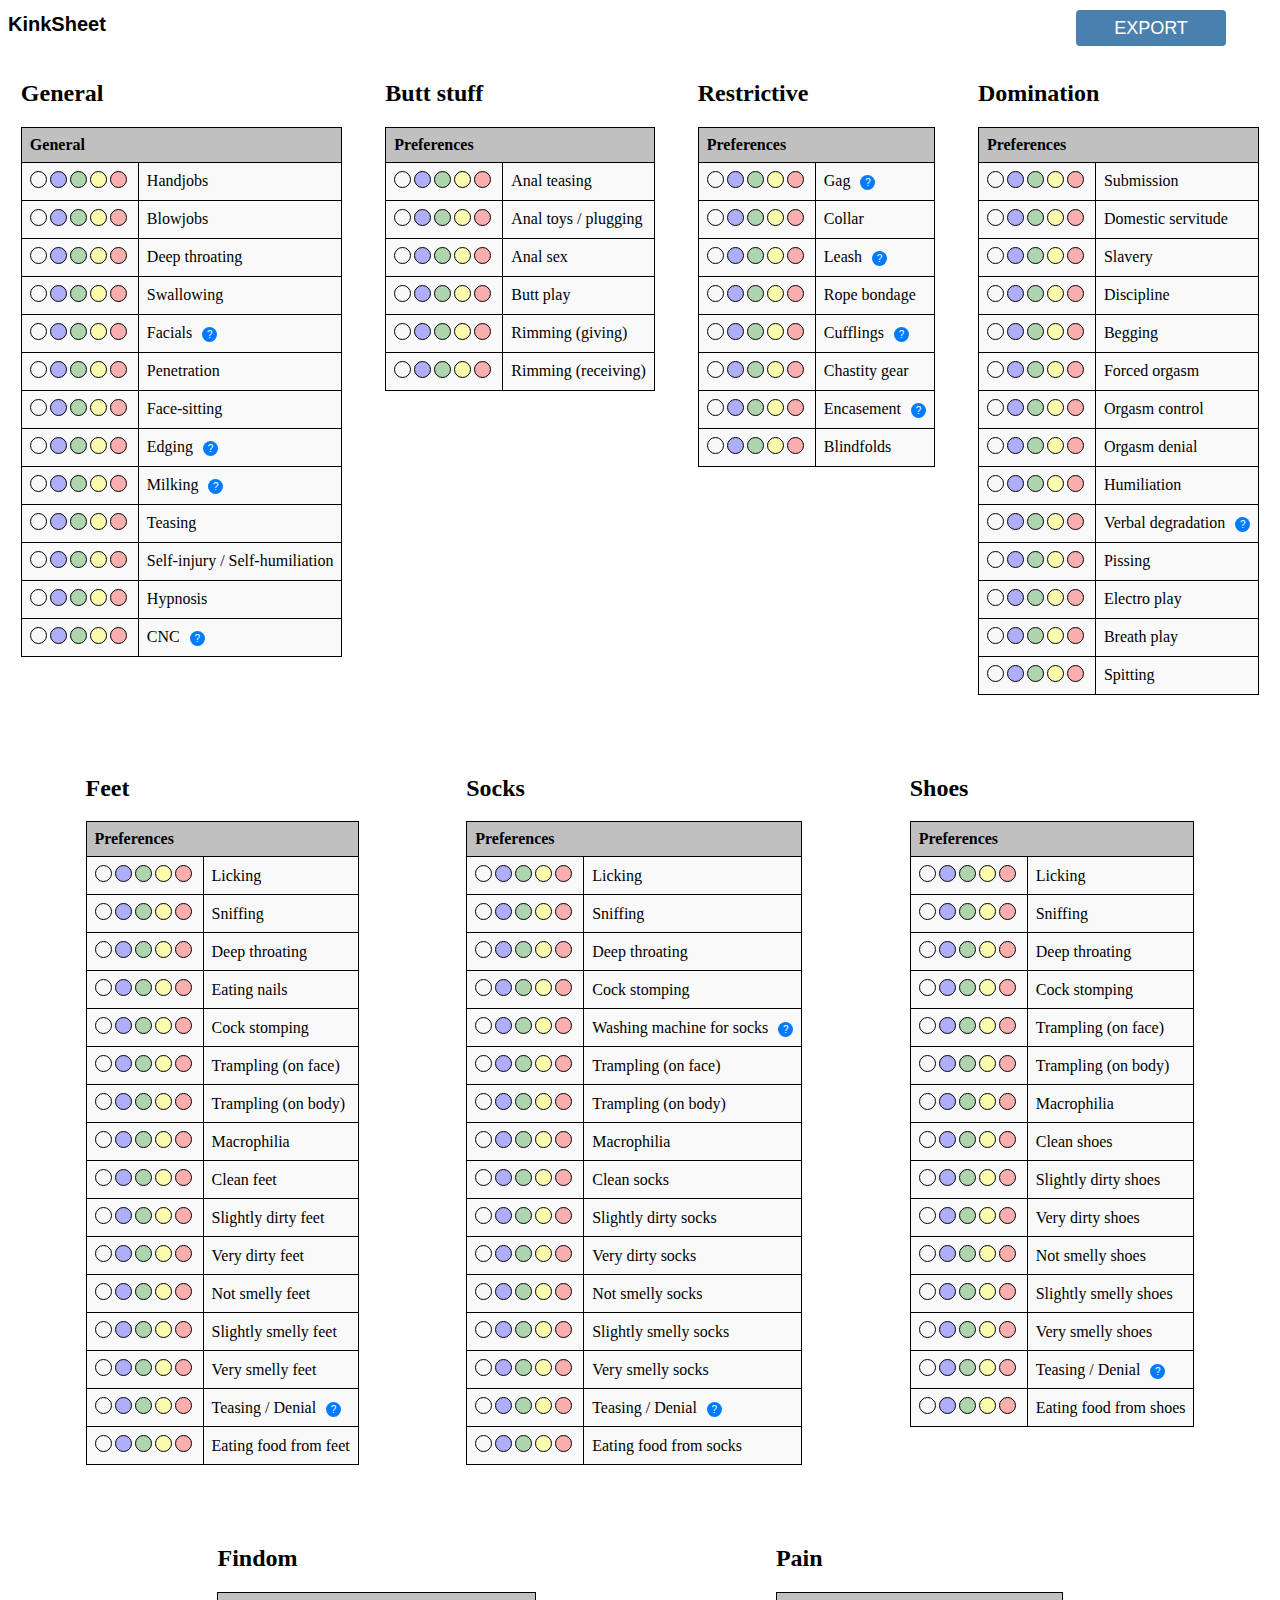
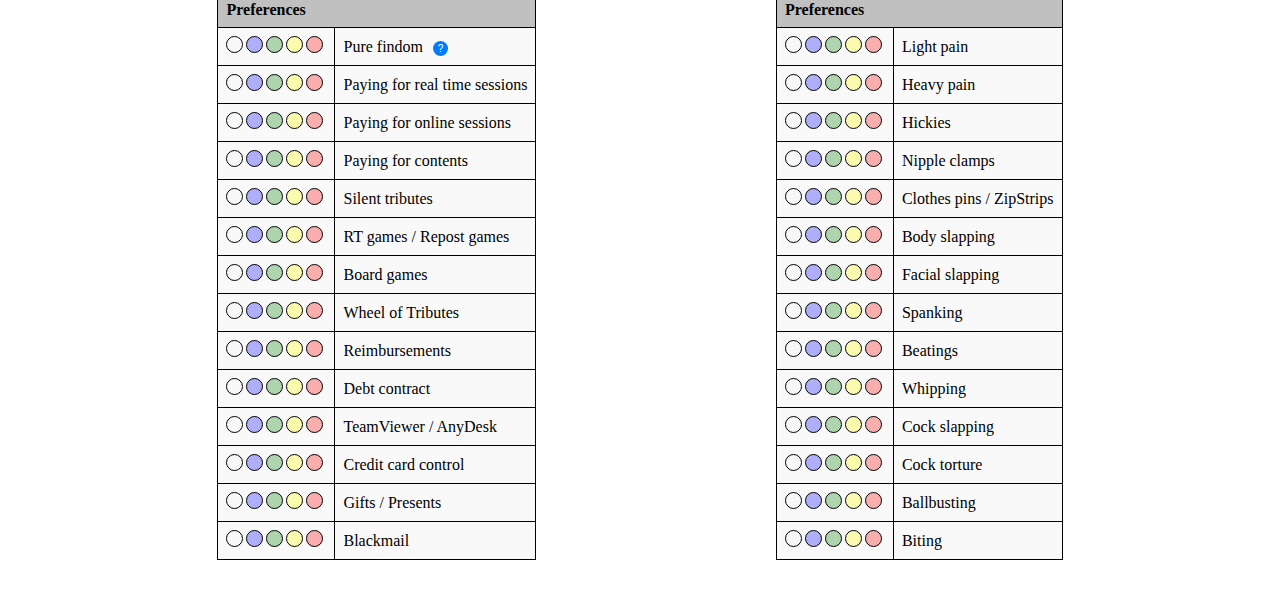
==== v2/index.html @ 4ef546b9 "Add files via upload" ====
<!DOCTYPE html>
<html lang="en">
<head>
    <meta charset="UTF-8">
    <meta name="viewport" content="width=device-width, initial-scale=1.0">
    <title>File Parser</title>
    <!-- Link to the external CSS file -->
    <link rel="stylesheet" href="styles.css">
    <script src="https://code.jquery.com/jquery-3.6.0.min.js"></script>

</head>
<body>
    

    <div class="widthWrapper">
        <h1>KinkSheet</h1>
        <div id="ExportWrapper">  
        <input type="text" id="URL">
        <button id="Export">Export</button>
        <div id="Loading">Loading</div>
    </div>

    </div>
    
    <!-- File Input to Upload classic.txt -->
    <label for="fileInput" style="display: none;"><strong>Upload classic.txt file:</strong></label>
    <input type="file" id="fileInput" accept=".txt" style="display: none;" />
    
    <!-- <h2>Parsed Output</h2>
    <pre id="output"></pre> -->

    <h2 style="display: none;">Parsed Tables</h2>
    <div id="tables"></div>

    <!-- Include the external parser script -->
    <script src="main.js"></script>

    <script>
        document.getElementById('fileInput').addEventListener('change', function(event) {
            const file = event.target.files[0];
            const reader = new FileReader();

            reader.onload = function(event) {
                const fileContent = event.target.result;
                try {
                    const parsedData = parseFileContent(fileContent);
                    // document.getElementById('output').textContent = JSON.stringify(parsedData, null, 2);
                    displayFormattedTables(parsedData);

                } catch (error) {
                    document.getElementById('output').textContent = 'Error parsing file: ' + error.message;
                }
            };

            reader.readAsText(file);
        });
    </script>
</body>
</html>
---- v2/styles.css ----
/* Style for the radio button container */
.radio-container {
    display: inline-block;
    position: relative;
    width: 20px;
    height: 20px;
}

/* Hide the default radio button */
.radio-container input[type="radio"] {
    opacity: 0;
    position: absolute;
}

/* Custom radio button visual (span) */
.radio-custom {
    width: 15px;
    height: 15px;
    border-radius: 50%;
    display: inline-block;
    border: 1px solid black;
    position: relative;
    cursor: pointer;
    transition: all 0.3s ease; /* Smooth transition for color changes */
}

/* Colors for custom radio buttons (faded) */
.radio-white {
    background-color: rgba(245, 245, 245, 0.3); /* Faded grayish white */
}

.radio-blue {
    background-color: rgba(0, 0, 255, 0.3); /* Faded blue */
}

.radio-green {
    background-color: rgba(0, 128, 0, 0.3); /* Faded green */
}

.radio-yellow {
    background-color: rgba(255, 255, 0, 0.3); /* Faded yellow */
}

.radio-red {
    background-color: rgba(255, 0, 0, 0.3); /* Faded red */
}

/* Indicate when a radio button is selected (make it vibrant) */
.radio-container input[type="radio"]:checked + .radio-custom {
    box-shadow: 0 0 0 3px rgba(0, 0, 0, 0.3);
}

.radio-container input[type="radio"]:checked + .radio-custom.radio-white {
    background-color: rgba(245, 245, 245, 1); /* Vibrant grayish white */
}

.radio-container input[type="radio"]:checked + .radio-custom.radio-blue {
    background-color: rgba(0, 0, 255, 1); /* Vibrant blue */
}

.radio-container input[type="radio"]:checked + .radio-custom.radio-green {
    background-color: rgba(0, 128, 0, 1); /* Vibrant green */
}

.radio-container input[type="radio"]:checked + .radio-custom.radio-yellow {
    background-color: rgba(255, 255, 0, 1); /* Vibrant yellow */
}

.radio-container input[type="radio"]:checked + .radio-custom.radio-red {
    background-color: rgba(255, 0, 0, 1); /* Vibrant red */
}



.category-container{
width: fit-content;
}

/* Style for the "Show Explanation" buttons */
button.show-explanation-btn {
    width: 15px;
    height: 15px;
    border-radius: 50%; /* Makes the button a perfect circle */
    background-color: #007bff; /* Blue background (can be changed) */
    color: #fff; /* White text color */
    border: none; /* Removes border */
    display: inline-flex; /* Centers the icon inside */
    align-items: center; /* Centers the text/icon vertically */
    justify-content: center; /* Centers the text/icon horizontally */
    font-size: 10px; /* Font size for any text */
    cursor: pointer; /* Changes cursor to pointer on hover */
    transition: all 0.3s ease; /* Smooth hover effect */
}

button.show-explanation-btn:hover {
    background-color: #0056b3; /* Darker shade of blue on hover */
}

button.show-explanation-btn:active {
    background-color: #004085; /* Even darker shade of blue when clicked */
}

button.show-explanation-btn:focus {
    outline: none; /* Removes default focus outline */
}


/* Container for all the tables */
#tables {
    display: flex; /* Enables flexbox for child elements (tables) */
    flex-wrap: wrap; /* Allows tables to wrap to the next row if they don't fit */
    gap: 20px; /* Space between each table (adjust as needed) */
    justify-content: space-evenly; /* Aligns items to the left; can use 'center' or 'space-between' if desired */
}

/* Each category container (which holds subcategories and their tables) */
.category-container {
    width: fit-content; /* Ensures it only takes up as much space as needed */
    display: flex; /* Make the category container use flex */
    flex-direction: column; /* Stack subcategories vertically within a category */
    margin: 10px; /* Optional: Adds some space between categories */
}

/* Each subcategory container (which holds a single table) */
.subcategory-container {
    margin-bottom: 20px; /* Space below each subcategory to prevent them from stacking too tightly */
    width: fit-content; /* Ensures it only takes up as much space as needed */
}

/* Table general styles */
table {
    border-collapse: collapse; /* Ensures that the borders do not have space between them */
    width: auto; /* Ensures tables don't stretch to fit their parent */
}

th, td {
    border: 1px solid black; /* Thin black border for all cells */
    padding: 8px; /* Adds space within cells */
    text-align: left; /* Aligns text to the left */
}

tr {
    background-color: #f9f9f9; /* Optional: Zebra stripe effect */
}

.widthWrapper{
    font-family: 'Verdana','Arial';
    font-size: 10px;
    max-width: 1700px;
    margin-left: auto;
    margin-right: auto;
    position: relative;
}

#ExportWrapper{
    font-family: 'Verdana','Arial';
    font-size: 12px;
    width: 460px;
    height: 36px;
    position: absolute;
    top: -3px;
    right: 46px;
}


#Export {
    position: absolute;
    box-sizing: border-box;
    color: #FFF;
    text-transform: uppercase;
    background-color: #4980ae;
    font-size: 18px;
    width: 150px;
    height: 36px;
    border-style: none;
    border-radius: 4px;
    cursor: pointer;
    transition: all .3s ease-in-out;
    right: 0;
}

#URL{
    display: none;
    position: absolute;
    top: 3px;
    box-sizing: border-box;
    width: 300px;
    height: 30px;
    border-radius: 4px;
    border: solid #CCC 1px;
    font-size: 16px;
    padding: 10px;
    text-align: center;
    color: #666;
    font-weight: 700;
}

#Loading{
    font-family: 'Verdana','Arial';
    display: none;
    overflow: visible;
    line-height: 26px;
    font-size: 16px;
    color: #999;
    font-weight: 700;
    position: absolute;
    top: 4px;
    left: 220px;
}
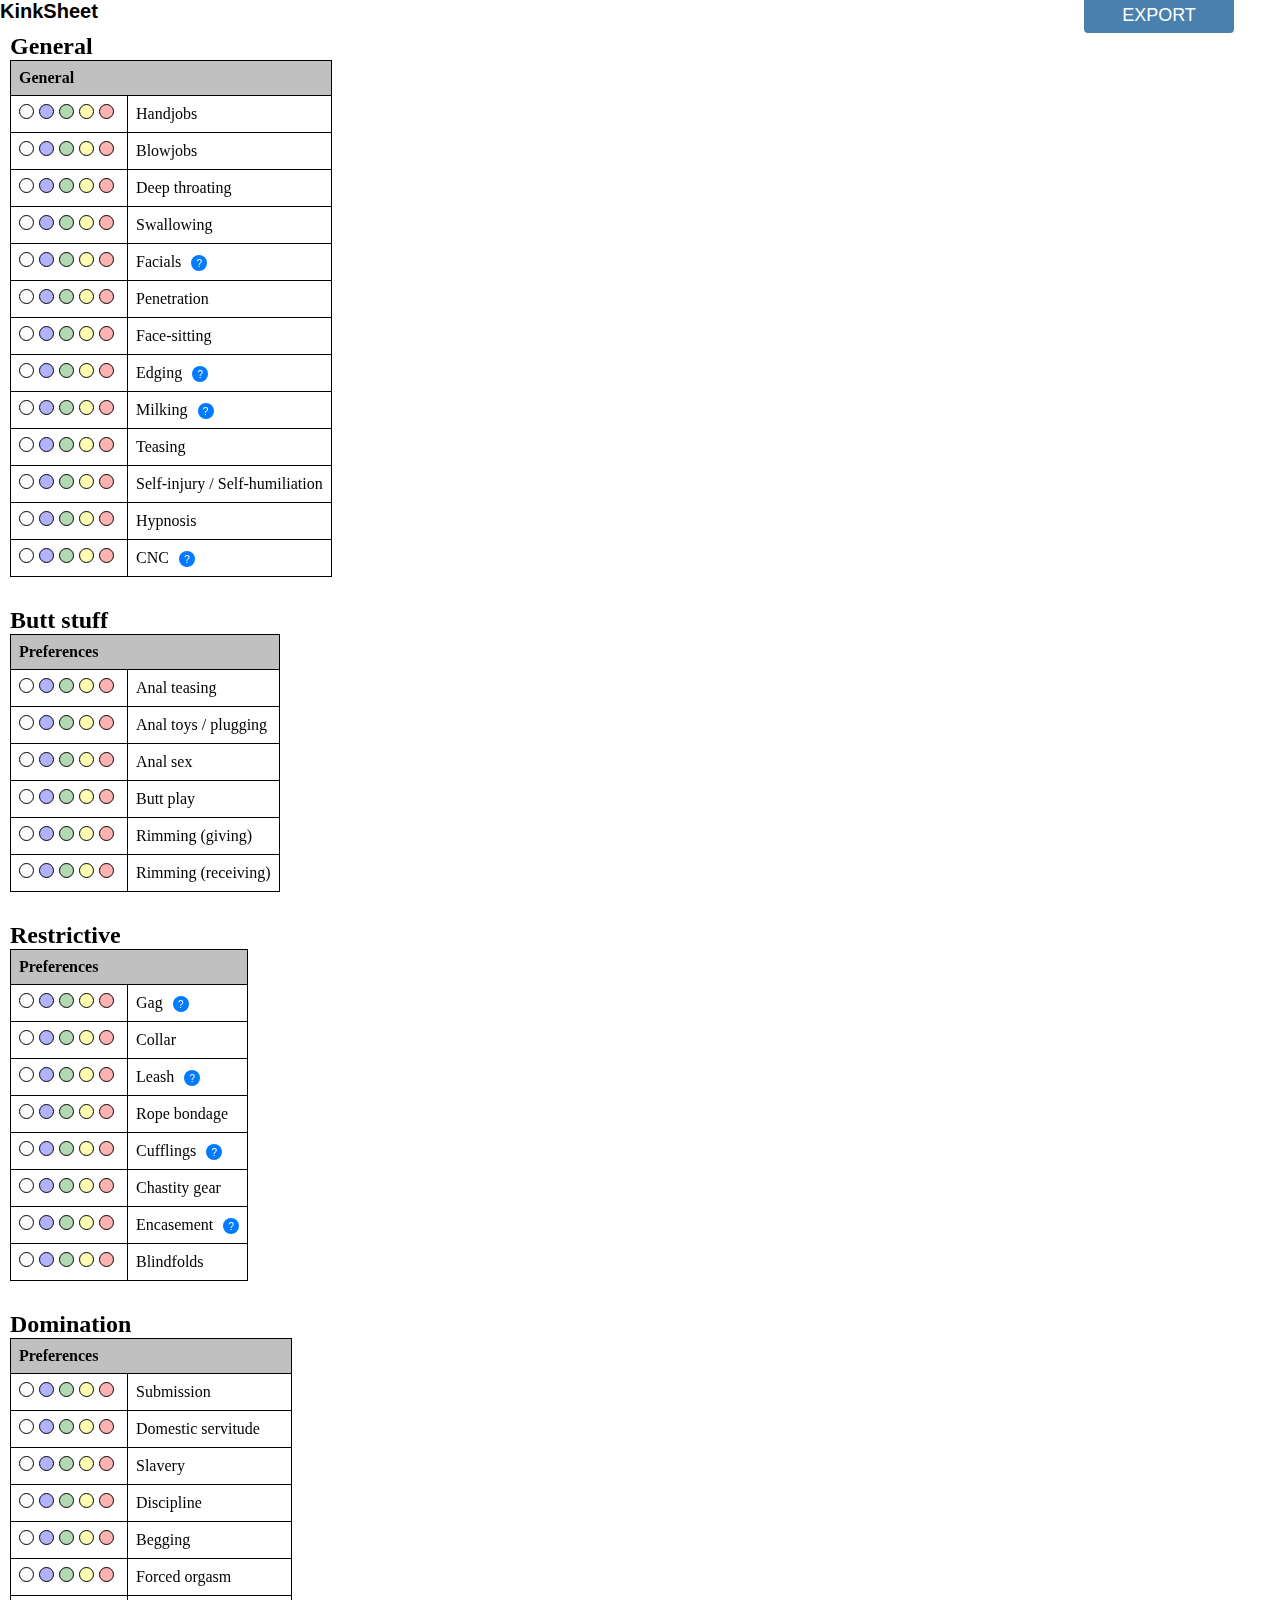
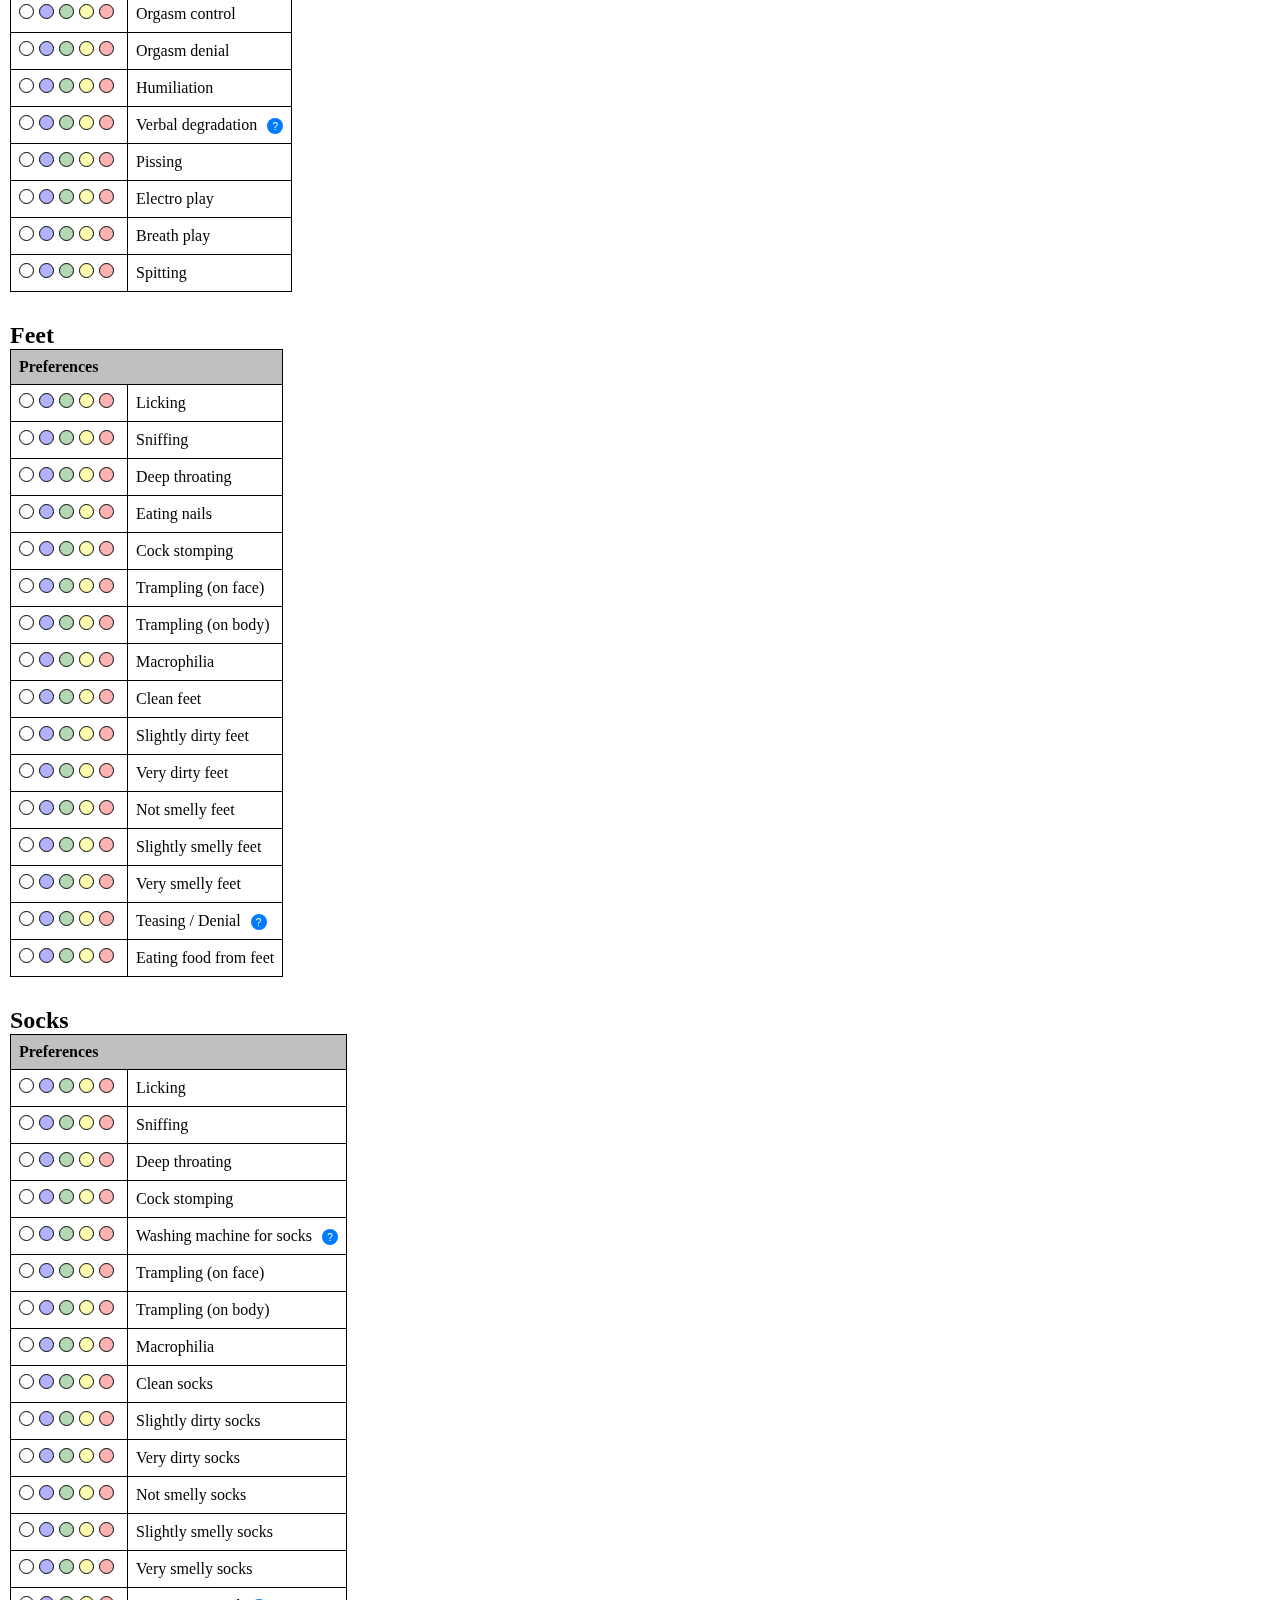
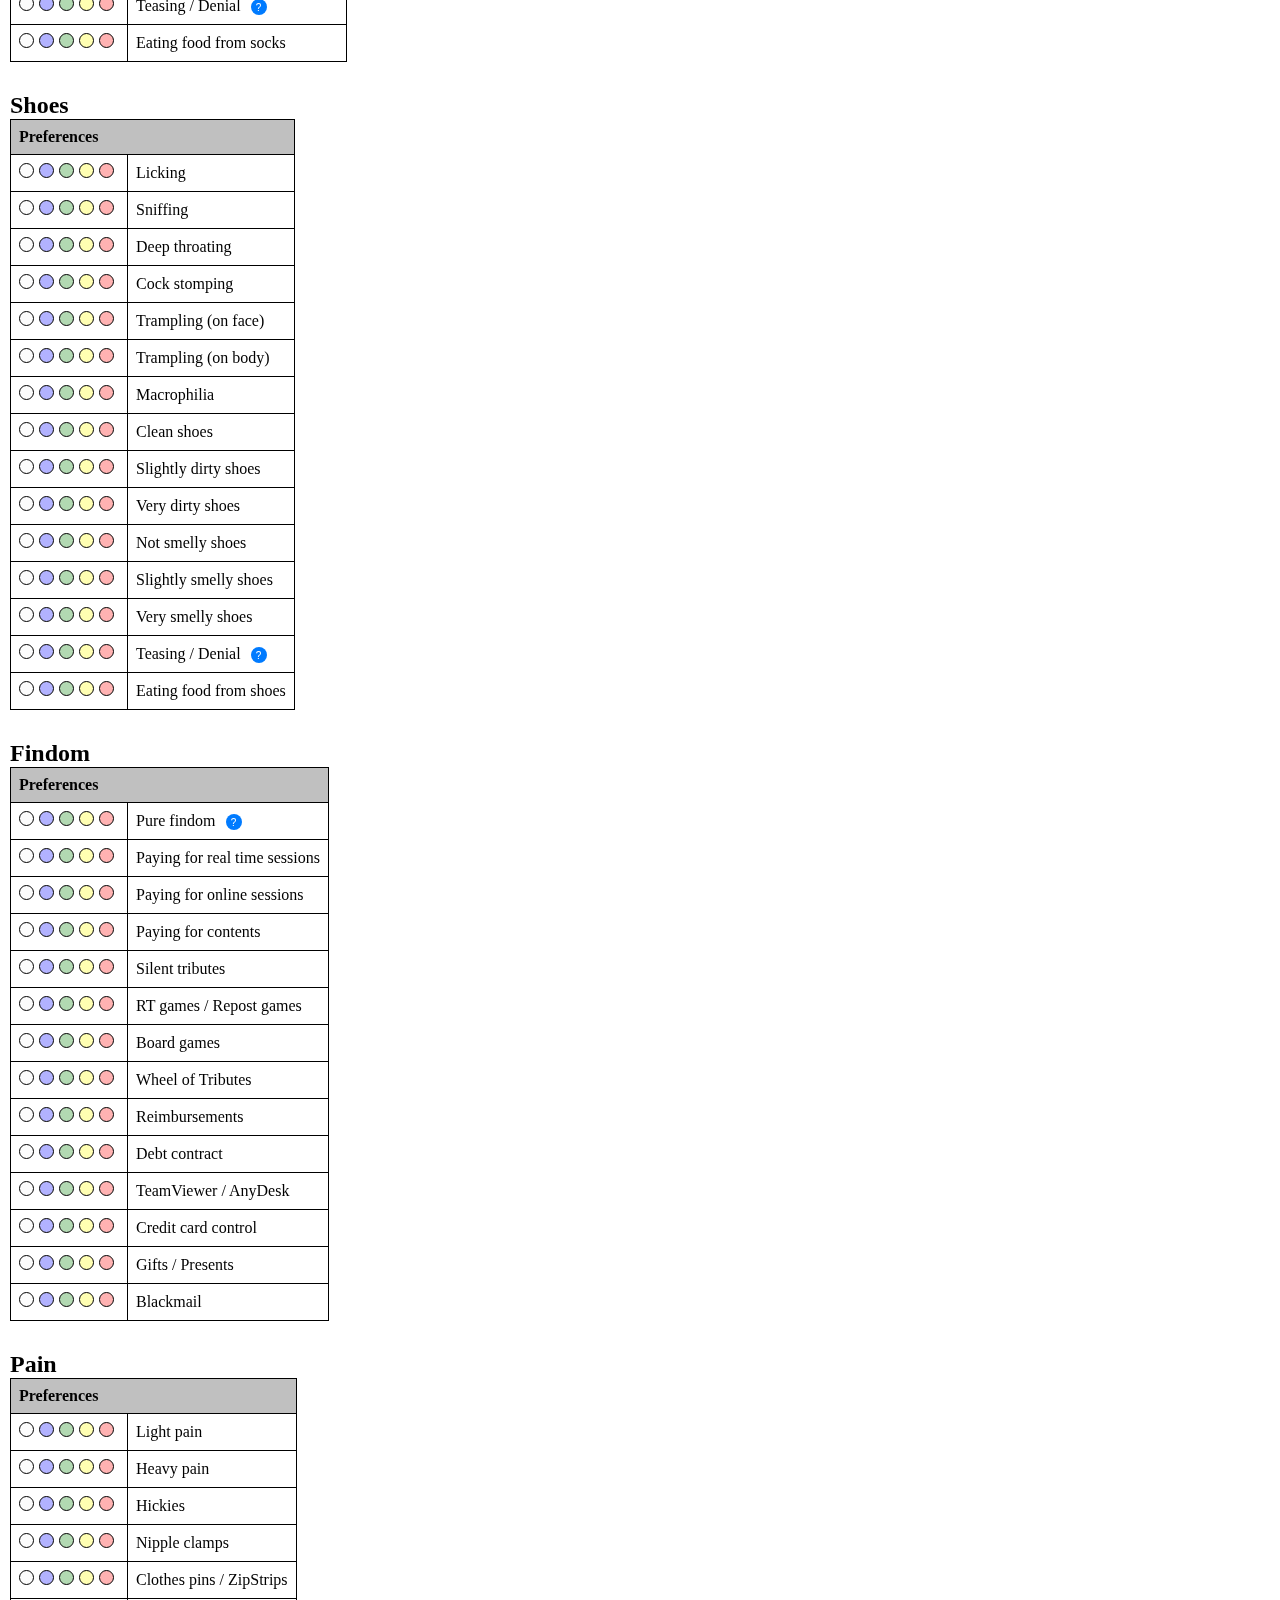
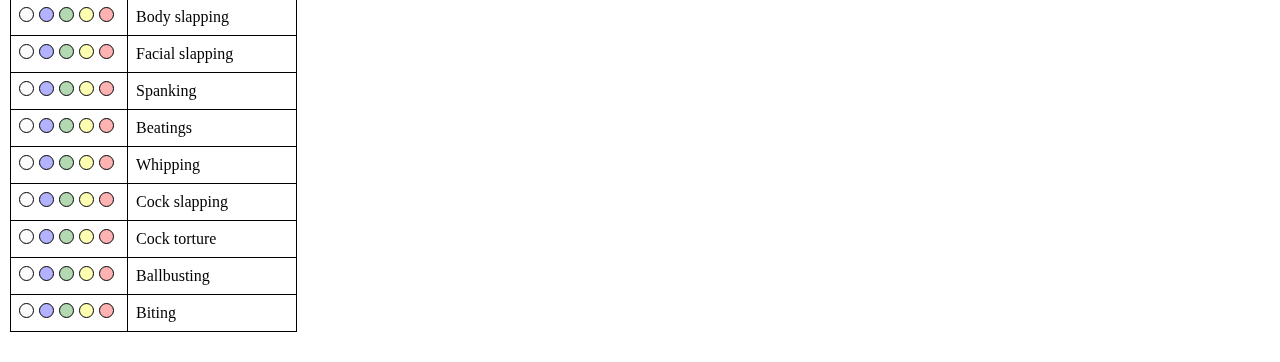
==== commit 0b78fb4a: "Add files via upload" ====
--- a/v2/index.html
+++ b/v2/index.html
@@ -2,7 +2,8 @@
 <html lang="en">
 <head>
     <meta charset="UTF-8">
-    <meta name="viewport" content="width=device-width, initial-scale=1.0">
+    <meta name="viewport" content="width=device-width, initial-scale=1.0, maximum-scale=1.0, user-scalable=no">
+
     <title>File Parser</title>
     <!-- Link to the external CSS file -->
     <link rel="stylesheet" href="styles.css">
--- a/v2/styles.css
+++ b/v2/styles.css
@@ -1,15 +1,26 @@
+/* GENERAL FIXES */
+* {
+    margin: 0;
+    padding: 0;
+    box-sizing: border-box; /* Consistent box model */
+}
+
 /* Style for the radio button container */
 .radio-container {
     display: inline-block;
     position: relative;
     width: 20px;
     height: 20px;
+    -webkit-transform: translateZ(0); /* Fix rendering glitches in Safari */
+    transform: translateZ(0); /* Ensure smooth rendering */
 }
 
 /* Hide the default radio button */
 .radio-container input[type="radio"] {
     opacity: 0;
     position: absolute;
+    -webkit-appearance: none; /* Fix default iOS appearance */
+    appearance: none;
 }
 
 /* Custom radio button visual (span) */
@@ -18,10 +29,15 @@
     height: 15px;
     border-radius: 50%;
     display: inline-block;
+    line-height: 15px; /* Ensures vertical alignment of the content */
+    text-align: center; /* Ensures horizontal alignment */
     border: 1px solid black;
+    background-color: white; /* Explicitly set the background */
     position: relative;
     cursor: pointer;
     transition: all 0.3s ease; /* Smooth transition for color changes */
+    -webkit-transform: translateZ(0); /* Fix Safari rendering issues */
+    transform: translateZ(0);
 }
 
 /* Colors for custom radio buttons (faded) */
@@ -48,6 +64,8 @@
 /* Indicate when a radio button is selected (make it vibrant) */
 .radio-container input[type="radio"]:checked + .radio-custom {
     box-shadow: 0 0 0 3px rgba(0, 0, 0, 0.3);
+    -webkit-box-shadow: 0 0 0 3px rgba(0, 0, 0, 0.3); /* Safari compatibility */
+    background-color: white; /* Reset background to white before applying vibrant colors */
 }
 
 .radio-container input[type="radio"]:checked + .radio-custom.radio-white {
@@ -70,90 +88,50 @@
     background-color: rgba(255, 0, 0, 1); /* Vibrant red */
 }
 
-
-
-.category-container{
-width: fit-content;
-}
-
-/* Style for the "Show Explanation" buttons */
-button.show-explanation-btn {
-    width: 15px;
-    height: 15px;
-    border-radius: 50%; /* Makes the button a perfect circle */
-    background-color: #007bff; /* Blue background (can be changed) */
-    color: #fff; /* White text color */
-    border: none; /* Removes border */
-    display: inline-flex; /* Centers the icon inside */
-    align-items: center; /* Centers the text/icon vertically */
-    justify-content: center; /* Centers the text/icon horizontally */
-    font-size: 10px; /* Font size for any text */
-    cursor: pointer; /* Changes cursor to pointer on hover */
-    transition: all 0.3s ease; /* Smooth hover effect */
-}
-
-button.show-explanation-btn:hover {
-    background-color: #0056b3; /* Darker shade of blue on hover */
-}
-
-button.show-explanation-btn:active {
-    background-color: #004085; /* Even darker shade of blue when clicked */
-}
-
-button.show-explanation-btn:focus {
-    outline: none; /* Removes default focus outline */
-}
-
-
-/* Container for all the tables */
-#tables {
-    display: flex; /* Enables flexbox for child elements (tables) */
-    flex-wrap: wrap; /* Allows tables to wrap to the next row if they don't fit */
-    gap: 20px; /* Space between each table (adjust as needed) */
-    justify-content: space-evenly; /* Aligns items to the left; can use 'center' or 'space-between' if desired */
-}
-
-/* Each category container (which holds subcategories and their tables) */
+/* CATEGORY CONTAINER */
 .category-container {
-    width: fit-content; /* Ensures it only takes up as much space as needed */
-    display: flex; /* Make the category container use flex */
-    flex-direction: column; /* Stack subcategories vertically within a category */
-    margin: 10px; /* Optional: Adds some space between categories */
-}
-
-/* Each subcategory container (which holds a single table) */
+    width: fit-content;
+    display: flex;
+    flex-direction: column;
+    margin: 10px;
+    -webkit-transform: translateZ(0); /* Prevent rendering issues */
+    transform: translateZ(0);
+}
+
+/* Subcategory container styles */
 .subcategory-container {
-    margin-bottom: 20px; /* Space below each subcategory to prevent them from stacking too tightly */
-    width: fit-content; /* Ensures it only takes up as much space as needed */
-}
-
-/* Table general styles */
+    margin-bottom: 20px;
+    width: fit-content;
+}
+
+/* TABLE STYLES */
 table {
-    border-collapse: collapse; /* Ensures that the borders do not have space between them */
-    width: auto; /* Ensures tables don't stretch to fit their parent */
+    border-collapse: collapse; /* No space between borders */
+    width: auto; /* Table adjusts to content */
 }
 
 th, td {
-    border: 1px solid black; /* Thin black border for all cells */
-    padding: 8px; /* Adds space within cells */
-    text-align: left; /* Aligns text to the left */
+    border: 1px solid black !important; /* Force border rendering */
+    padding: 8px; /* Space inside cells */
+    text-align: left;
+    background-color: white; /* Explicit white background */
 }
 
 tr {
-    background-color: #f9f9f9; /* Optional: Zebra stripe effect */
-}
-
-.widthWrapper{
-    font-family: 'Verdana','Arial';
+    background-color: #f9f9f9; /* Zebra stripe effect for rows */
+}
+
+/* EXPORT AND LOADING STYLES */
+.widthWrapper {
+    font-family: 'Verdana', 'Arial', sans-serif;
     font-size: 10px;
     max-width: 1700px;
-    margin-left: auto;
-    margin-right: auto;
+    margin: 0 auto;
     position: relative;
 }
 
-#ExportWrapper{
-    font-family: 'Verdana','Arial';
+#ExportWrapper {
+    font-family: 'Verdana', 'Arial', sans-serif;
     font-size: 12px;
     width: 460px;
     height: 36px;
@@ -161,7 +139,6 @@
     top: -3px;
     right: 46px;
 }
-
 
 #Export {
     position: absolute;
@@ -172,14 +149,14 @@
     font-size: 18px;
     width: 150px;
     height: 36px;
-    border-style: none;
+    border: none;
     border-radius: 4px;
     cursor: pointer;
-    transition: all .3s ease-in-out;
+    transition: all 0.3s ease-in-out;
     right: 0;
 }
 
-#URL{
+#URL {
     display: none;
     position: absolute;
     top: 3px;
@@ -195,8 +172,8 @@
     font-weight: 700;
 }
 
-#Loading{
-    font-family: 'Verdana','Arial';
+#Loading {
+    font-family: 'Verdana', 'Arial', sans-serif;
     display: none;
     overflow: visible;
     line-height: 26px;
@@ -206,4 +183,42 @@
     position: absolute;
     top: 4px;
     left: 220px;
-}+}
+
+/* BUTTON FIXES */
+button.show-explanation-btn {
+    width: 16px;
+    height: 16px;
+    line-height: normal;
+    border-radius: 50%;
+    -webkit-border-radius: 50%; /* iOS Safari compatibility */
+    background-color: #007bff;
+    color: #fff;
+    border: none;
+    display: inline-flex;
+    align-items: center;
+    justify-content: center;
+    font-size: 10px;
+    cursor: pointer;
+    transition: all 0.3s ease;
+    -webkit-transition: all 0.3s ease;
+    box-sizing: border-box;
+    overflow: hidden;
+    appearance: none;
+    -webkit-appearance: none;
+    padding: 0;
+    margin: 0;
+    transform: scale(1);
+}
+
+button.show-explanation-btn:hover {
+    background-color: #0056b3;
+}
+
+button.show-explanation-btn:active {
+    background-color: #004085;
+}
+
+button.show-explanation-btn:focus {
+    outline: none;
+}
